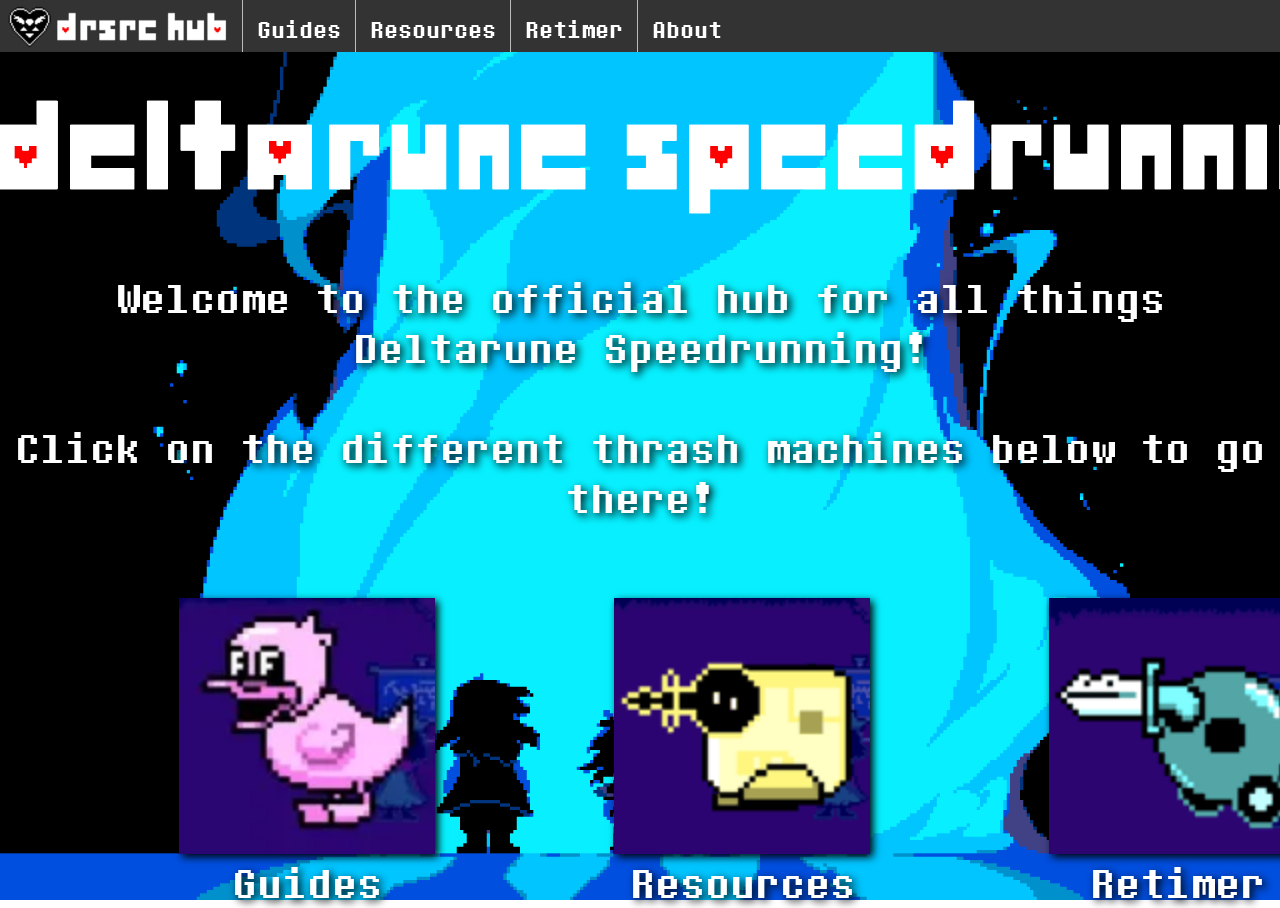
==== index.html @ 5261a2c2 "Add files via upload" ====
<!DOCTYPE html>
<html>
<head>
    <meta charset="utf-8">
	<link rel="stylesheet" href="./stylesheet.css">
	<title>Home - DRSRC Hub</title>
</head>
<body class="main-body">
	<ul class="navbar">
		<li class="navbar"><a href="guide%20index.html">Guides</a></li>
		<li class="navbar"><a href="resources%20index.html">Resources</a></li>
		<li class="navbar"><a href="retimer.html">Retimer</a></li>
		<li class="navbar"><a href="about.html">About</a></li>
	</ul>
	<a href="index.html"><img class="navlogo" src="navlogo.png" alt="Image with the Deltarune heart and some text in the Deltarune font, reading 'DRSRC Hub'"></a>
	
	<div class="fountain-background">
	<img class="logo" src="logo.png" alt="Image of some text in the Deltarune font, reading 'Deltarune Speedrunning Hub'"> 
	<p>Welcome to the official hub for all things Deltarune Speedrunning!</p>
	<p>Click on the different thrash machines below to go there!</p>
	
	
	<div class="flex">
		<div class="mainbox">
			<a href="guide%20index.html"><img src="thrash 1.png" alt="Image of the Thrash Machine with the Duck head, body, and shoe"></a>
			<p>Guides</p>			
		</div>
		
		<div class="mainbox">
			<a href="resources%20index.html"><img src="thrash 2.png" alt="Image of the Thrash Machine with the Laser head, Plain body, and Sneak shoe"></a>
			<p>Resources</p>
		</div>
		
		<div class="mainbox">
			<a href="retimer.html"><img src="thrash 3.png" alt="Image of the Thrash Machine with the Sword head, Wheel body, and A.Whl shoe"></a>
			<p>Retimer</p>
		</div>
		
		<div class="mainbox">
			<a href="about.html"><img src="thrash 4.png" alt="Image of the Thrash Machine with the Flame head, Tank body, and Tread shoe"></a>
			<p>About</p>
		</div>
	</div>
	</div>
</body>
</html>
---- stylesheet.css ----
div {
	color: white;
	background-color: black;
}
@font-face {
	font-family: Undertale;
	src: url("DeterminationMonoWebRegular-Z5oq.ttf");
}
.fountain-background {
	background-image:url("./fountainbg.gif");
	background-size: cover;
	background-repeat: no-repeat;
	background-position: center bottom;
	background-attachment: local;
    width: 100vw;
	height: 100vh;
}
.castle-top {
    background-image:url("./bg1.png");
    background-size: 100%;
	background-repeat: no-repeat;
	height: 1873px;
}
.castle-loop {
    background-image:url("./bg2.png");
    background-size: 100%;
    background-repeat: no-repeat;
	height: 802px;
}
.castle-bottom {
    background-image:url("./bg3.png");
	background-size: 100%;
	background-repeat: no-repeat;
    height: 867px;
}
.castle {
	background-image:url("./bg1.png");
    background-size: 100%;
	background-repeat: no-repeat;
	background-attachment: fixed;
	height: 1080px;
}
.logo {
	margin: auto;
	display: block;
	height: 123px;
	width: 1632px;
	padding-top: 100px;
}
.navlogo {
	position: fixed;
	margin-top: 1px;
	margin-left: 5px;
	display: block;
}

.orange {color: #ffa500;}
.cyan {color: #00ffff;}
.yellow {color: #fefe00;}
.dred {color: #980000;}
.blue {color: #4a86e8;}
.green {color: #00ff00;}
.red {color: #ff0000;}
.pink {color: #ff00ff;}
.olive {color: #6aa84f;}

.tp {color: #0000ed;}
.tr {color: #7a00cc;}
.ab {color: #6d9eeb;}
.boo {color: #b19646;}
	
ul.navbar {
	list-style-type: none;
	position: fixed;
	width: 100%;
	margin: 0;
	padding-left: 242px;
	overflow: hidden;
	background-color: #333;
	font-size: 28px;
	line-height: 1;
}
li.navbar {
	font-family: Undertale;
	float: left;
	border-left: 1px solid #bbb;
}
li a {
	display: block;
	color: white;
	text-align: center;
	padding: 16px 14px 8px 14px;
	text-decoration: none;
}
li a:hover {
	background-color: #111;
}

.flex {
	background: none;
	display: flex;
}
.mainbox {
	background: none;
	float: left;
	margin-left: 179px;
	margin-top: 25px;
	display: block;
	width: 256px;
	height: 256px;
}
.mainbox img{
	box-shadow: 3px 3px 8px black;
	width: 256px;
	height: 256px;
}
.mainbox p{
	margin-top: 0;
	font-size: 50px;
	font-family: Undertale;
	text-shadow: 3px 3px black;
	text-align: center;
}
.guidebox {
	background: none;
	float: left;
	margin-left: 105px;
	margin-top: 25px;
	display: block;
	width: 500px;
	height: 214px;
}
.guidebox img{
	margin-left: 128.5px;
	width: 243px;
	height: 214px;
}
.guidebox h3{
	margin-top: 0;
	font-size: 40px;
	font-family: Undertale;
	text-align: center;
}
.guidebox p{
	margin-top: 0;
	font-size: 25px;
	text-align: left;
}

.main-body {
	padding: 0;
	margin: 0;
	p {
		font-family: Undertale;
		font-size: 50px;
		text-shadow: 3px 3px 8px black;
		line-height: 1;
		text-align: center;
	}
}
.index-body {
	padding: 0;
	margin: 0;
	h1 {
		font-size: 100px;
		margin: 0;
		padding-top: 75px;
		text-align: center;
	}
	h2 {
		margin-top: 25px;
		font-size: 50px;
		text-align: center;
	}
}
.guide-body {
	padding: 0;
	margin: 0;
	h1 {
		font-size: 100px;
		margin: 0;
		padding-top: 75px;
		text-align: center;
	}
	h2 {
		font-size: 50px;
		text-align: center;
	}
	h3 {
		font-size: 35px;
		font-style: italic;
		text-align: left;
		padding-left: 200px;
	}
	p {
		font-size: 25px;
		line-height: 1;
		text-align: left;
		padding-left: 150px;
		padding-right: 150px;
	}
	ul.guide {
		font-size: 25px;
		line-height: 1;
		text-align: left;
		padding-left: 175px;
		padding-right: 150px;
	}
}
.about-body {
	padding: 0;
	margin: 0;
	h1 {
		font-size: 100px;
		margin: 0;
		padding-top: 75px;
		text-align: center;
	}
	p {
		font-size: 30px;
		line-height: 1;
		text-align: left;
		padding-top: 25px;
		padding-left: 150px;
		padding-right: 150px;
	}
}
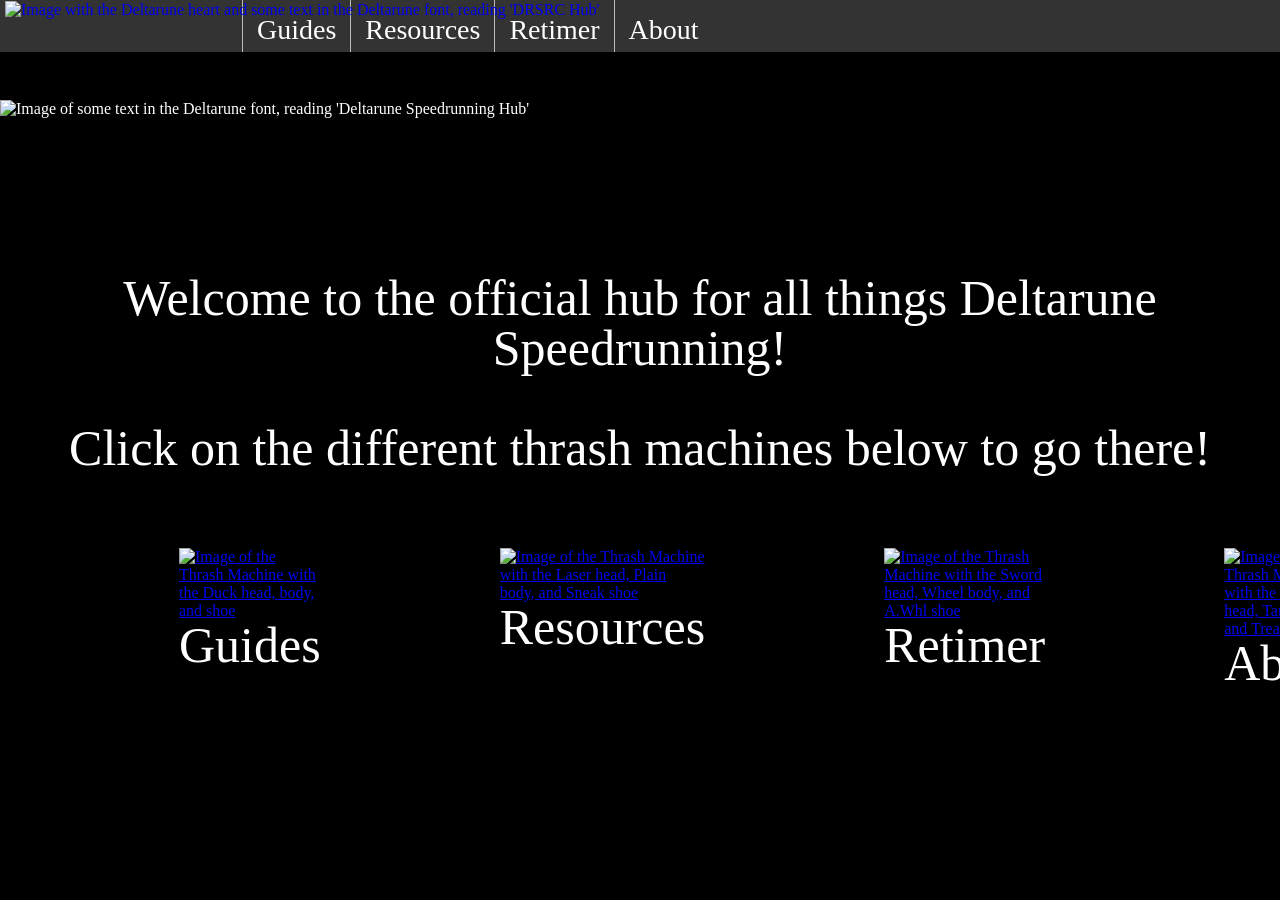
==== commit 853d2aa7: "Update index.html" ====
--- a/index.html
+++ b/index.html
@@ -1,7 +1,7 @@
 <!DOCTYPE html>
 <html>
 <head>
-    <meta charset="utf-8">
+	<meta charset="utf-8">
 	<link rel="stylesheet" href="./stylesheet.css">
 	<title>Home - DRSRC Hub</title>
 </head>
@@ -12,35 +12,35 @@
 		<li class="navbar"><a href="retimer.html">Retimer</a></li>
 		<li class="navbar"><a href="about.html">About</a></li>
 	</ul>
-	<a href="index.html"><img class="navlogo" src="navlogo.png" alt="Image with the Deltarune heart and some text in the Deltarune font, reading 'DRSRC Hub'"></a>
+	<a href="index.html"><img class="navlogo" src="images/navlogo.png" alt="Image with the Deltarune heart and some text in the Deltarune font, reading 'DRSRC Hub'"></a>
 	
 	<div class="fountain-background">
-	<img class="logo" src="logo.png" alt="Image of some text in the Deltarune font, reading 'Deltarune Speedrunning Hub'"> 
+	<img class="logo" src="images/logo.png" alt="Image of some text in the Deltarune font, reading 'Deltarune Speedrunning Hub'"> 
 	<p>Welcome to the official hub for all things Deltarune Speedrunning!</p>
 	<p>Click on the different thrash machines below to go there!</p>
 	
 	
 	<div class="flex">
 		<div class="mainbox">
-			<a href="guide%20index.html"><img src="thrash 1.png" alt="Image of the Thrash Machine with the Duck head, body, and shoe"></a>
+			<a href="guide%20index.html"><img src="images/thrash 1.png" alt="Image of the Thrash Machine with the Duck head, body, and shoe"></a>
 			<p>Guides</p>			
 		</div>
 		
 		<div class="mainbox">
-			<a href="resources%20index.html"><img src="thrash 2.png" alt="Image of the Thrash Machine with the Laser head, Plain body, and Sneak shoe"></a>
+			<a href="resources%20index.html"><img src="images/thrash 2.png" alt="Image of the Thrash Machine with the Laser head, Plain body, and Sneak shoe"></a>
 			<p>Resources</p>
 		</div>
 		
 		<div class="mainbox">
-			<a href="retimer.html"><img src="thrash 3.png" alt="Image of the Thrash Machine with the Sword head, Wheel body, and A.Whl shoe"></a>
+			<a href="retimer.html"><img src="images/thrash 3.png" alt="Image of the Thrash Machine with the Sword head, Wheel body, and A.Whl shoe"></a>
 			<p>Retimer</p>
 		</div>
 		
 		<div class="mainbox">
-			<a href="about.html"><img src="thrash 4.png" alt="Image of the Thrash Machine with the Flame head, Tank body, and Tread shoe"></a>
+			<a href="about.html"><img src="images/thrash 4.png" alt="Image of the Thrash Machine with the Flame head, Tank body, and Tread shoe"></a>
 			<p>About</p>
 		</div>
 	</div>
 	</div>
 </body>
-</html>+</html>
